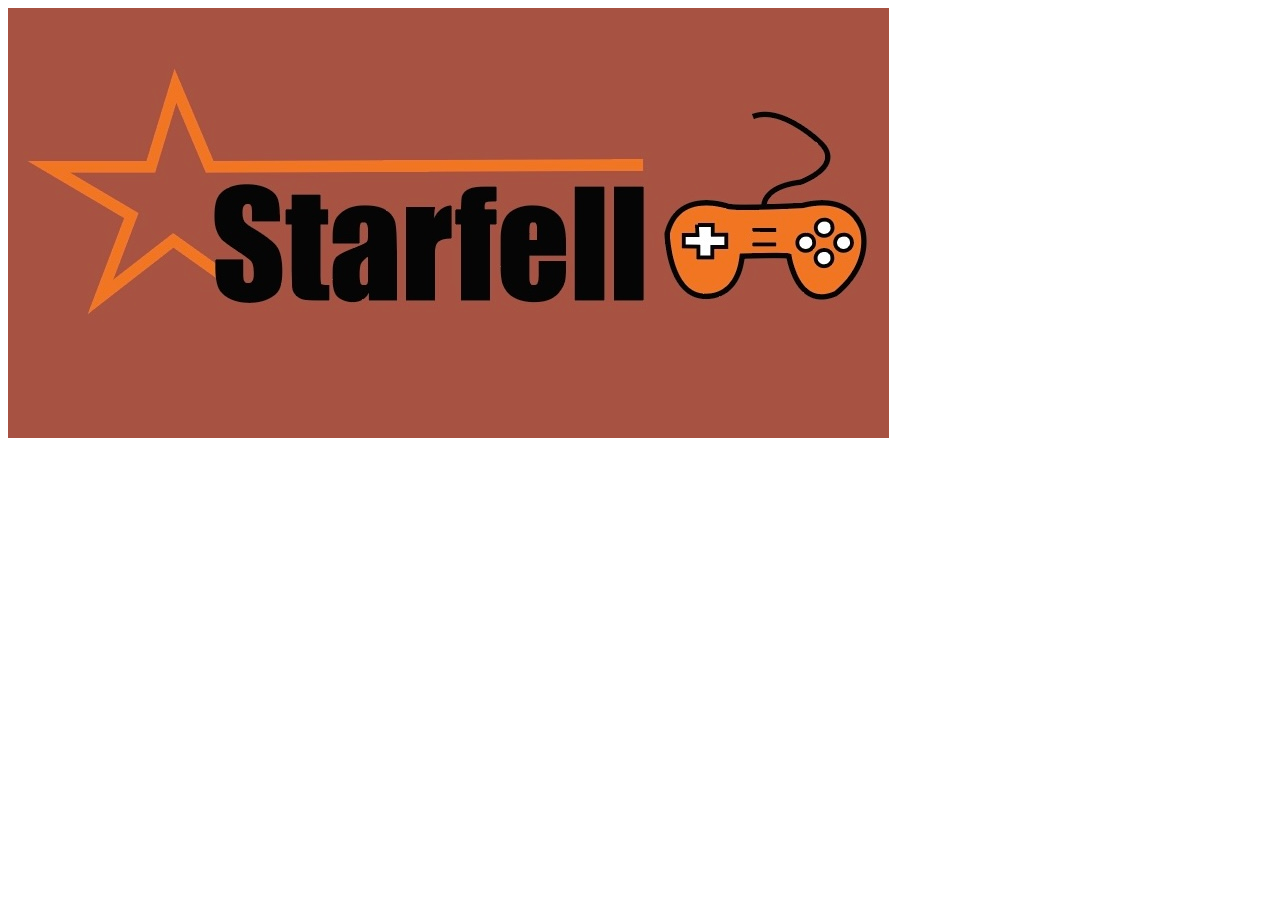
==== about.html @ c91565c7 "adds styling to html and styles to css" ====
<!DOCTYPE html>
<html lang="en">
<head>
    <meta charset="UTF-8">
    <meta http-equiv="X-UA-Compatible" content="IE=edge">
    <meta name="viewport" content="width=device-width, initial-scale=1.0">
    <title>About Page</title>
</head>
<body>
    <img src="images/Image 2023-02-23 at 4.36 PM.jpg" alt="logo">
    
</body>
</html>
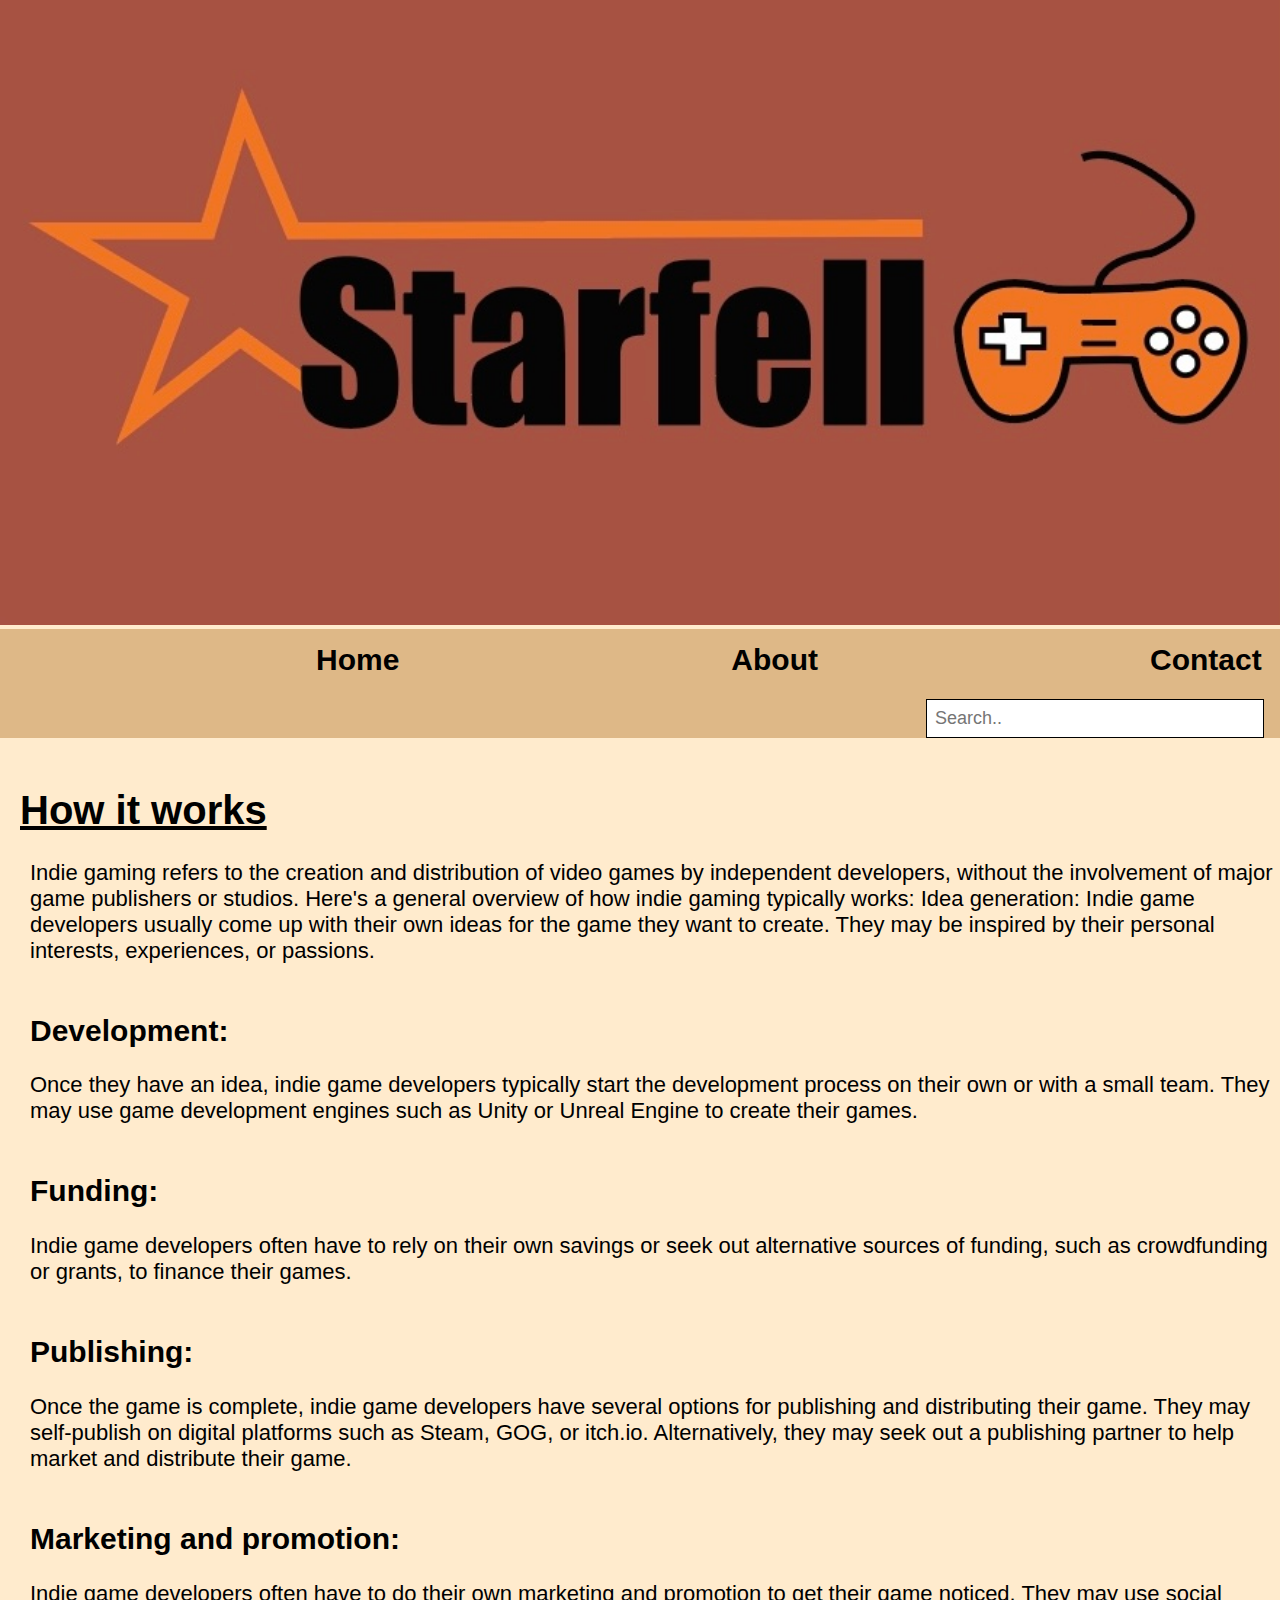
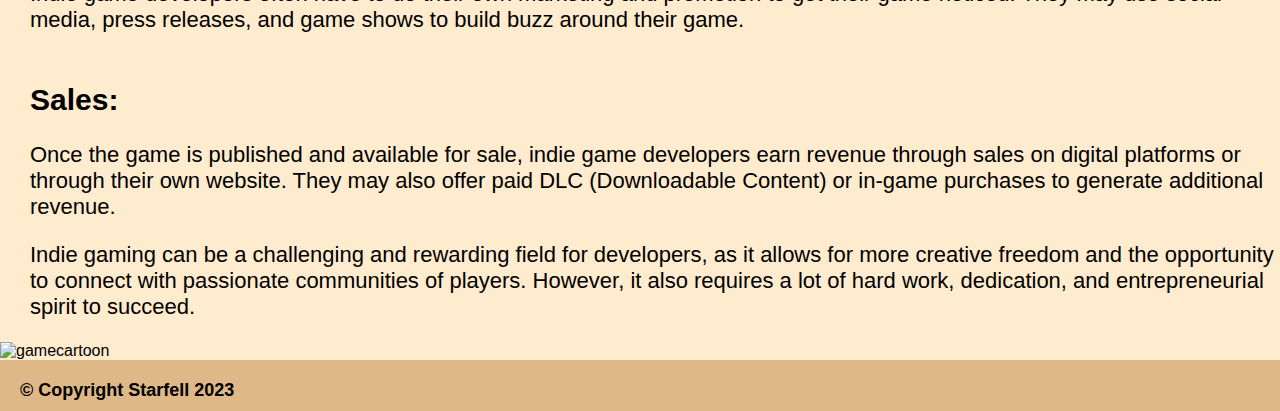
==== commit 4bb0a763: "adds styles and content to html and css" ====
--- a/about.html
+++ b/about.html
@@ -4,10 +4,73 @@
     <meta charset="UTF-8">
     <meta http-equiv="X-UA-Compatible" content="IE=edge">
     <meta name="viewport" content="width=device-width, initial-scale=1.0">
-    <title>About Page</title>
+    <title>About Us</title>
+    <link href="css about page/about.css" rel="stylesheet">
 </head>
-<body>
-    <img src="images/Image 2023-02-23 at 4.36 PM.jpg" alt="logo">
+    <body>
+        <img src="images/Image 2023-02-23 at 4.36 PM.jpg" class="logo" width="100%" height="100%">
+
+    <div class="topnav">
+        <a href="index.html">Home</a>
+        <a href="about.html">About</a>
+        <a href="contact.html">Contact</a>
+        <input type="text" placeholder="Search.." name="search">
+    </div>
+
+    <div class="h1">
+     <h1>How it works</h1>
+    </div>
+        <div class="p1">
+        <p>Indie gaming refers to the creation and distribution of video games by independent developers, without the involvement of major game publishers or studios. Here's a general overview of how indie gaming typically works: Idea generation: Indie game developers usually come up with their own ideas for the game they want to create. They may be inspired by their personal interests, experiences, or passions. </p>
+        </div>
+
+     <div class="h2">
+     <h2>Development:</h2>
+     </div>
+        <div class="p2">
+        <p>Once they have an idea, indie game developers typically start the development process on their own or with a small team. They may use game development engines such as Unity or Unreal Engine to create their games. </p>
+        </div>
+    
+     <div class="h3">
+     <h2>Funding:</h2>
+    </div>
+        <div class="p3">
+        <p>Indie game developers often have to rely on their own savings or seek out alternative sources of funding, such as crowdfunding or grants, to finance their games. </p>
+        </div>
+
+    <div class="h4">
+    <h2>Publishing:</h2>
+    </div>
+        <div class="p4">
+        <p>Once the game is complete, indie game developers have several options for publishing and distributing their game. They may self-publish on digital platforms such as Steam, GOG, or itch.io. Alternatively, they may seek out a publishing partner to help market and distribute their game. </p>
+        </div>
+
+    <div class="h5">
+    <h2>Marketing and promotion:</h2>
+    </div>
+        <div class="p5">
+        <p>Indie game developers often have to do their own marketing and promotion to get their game noticed. They may use social media, press releases, and game shows to build buzz around their game. </p>
+        </div>
+
+    <div class="h6">
+    <h2>Sales:</h2>
+    </div>
+        <div class="p6">
+        <p>Once the game is published and available for sale, indie game developers earn revenue through sales on digital platforms or through their own website. They may also offer paid DLC (Downloadable Content) or in-game purchases to generate additional revenue. </p>
+        </div>
+
+        <div class="p7">
+        <p>Indie gaming can be a challenging and rewarding field for developers, as it allows for more creative freedom and the opportunity to connect with passionate communities of players. However, it also requires a lot of hard work, dedication, and entrepreneurial spirit to succeed. </p>
+        </div>
+
+    <div class="image1">
+        <img src="images/back-view-professional-gamer-streaming-his-competition-triple-monitor-setup-with-two-streaming-chats-open.jpg" alt="gamecartoon" class="gamer" width="900" height="500">
+
+    <div class="footerabout">
+        <footer> 
+            &copy; Copyright Starfell 2023
+        </footer>
+        </div>
     
 </body>
 </html>--- a/css about page/about.css
+++ b/css about page/about.css
@@ -0,0 +1,84 @@
+body {
+    margin: 0;
+    font-family:'Trebuchet MS', 'Lucida Sans Unicode', 'Lucida Grande', 'Lucida Sans', Arial, sans-serif;
+    background-color: blanchedalmond;
+}
+
+/* ABOUT PAGE STYLES */
+
+/* NAVIGATION STYLES */
+  
+.topnav {
+    background-color: burlywood;
+    overflow: hidden;
+    width: 100%;
+  }
+  
+
+.topnav a {
+    float: left;
+    color: black;
+    padding: 14px 16px;
+    text-decoration: none;
+    font-size: 30px;
+    font-weight: bold;
+    margin-left: 300px;
+ }
+
+.topnav a:hover {
+    background-color:azure;
+    color: black;
+  }
+
+.topnav input[type=text] {
+    float: right;
+    width: 25%;
+    padding: 8px;
+    border: 1px solid;
+    margin-top: 8px;
+    margin-right: 16px;
+    font-size: 18px;
+  }
+
+header form input {
+    height: 30px;
+  }
+
+  /* MAIN CONTENT STYLES */
+
+
+.h1 {
+    margin-left: 20px;
+    margin-top: 50px;
+    font-size: 20px;
+    text-decoration: underline;
+}
+  
+.h2, .h3, .h4, .h5, .h6 {
+    margin-left: 30px;
+    margin-top: 50px;
+    font-size: 20px;
+  }
+
+.p1, .p2, .p3, .p4, .p5, .p6, .p7 {
+    font-size: 22px;
+    margin-left: 30px;
+  }
+
+
+
+
+
+
+
+  /* FOOTER STYLES */
+
+.footerabout {
+    background-color:burlywood;
+    font-size: 18px;
+    font-weight: bold;
+    padding-top: 20px;
+    padding-left: 20px;
+    padding-right: 50px;
+    padding-bottom: 10px;
+  }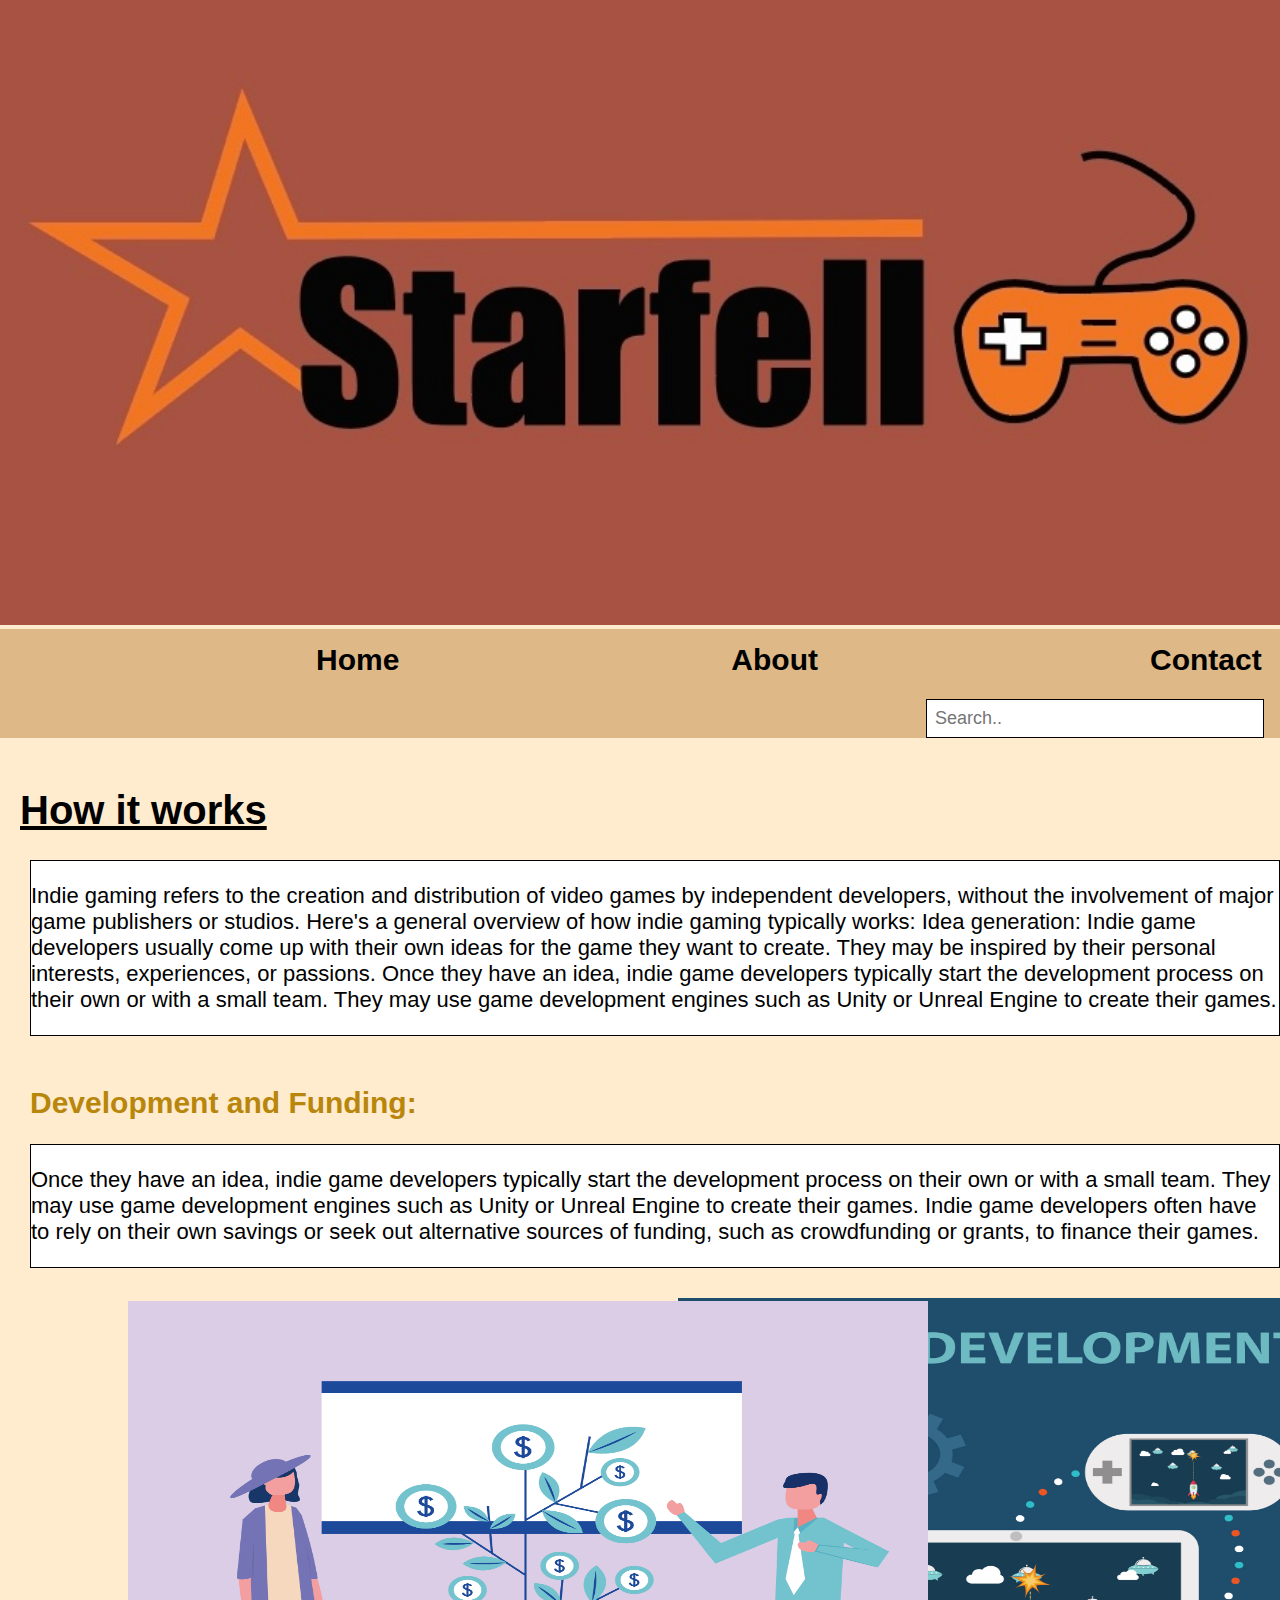
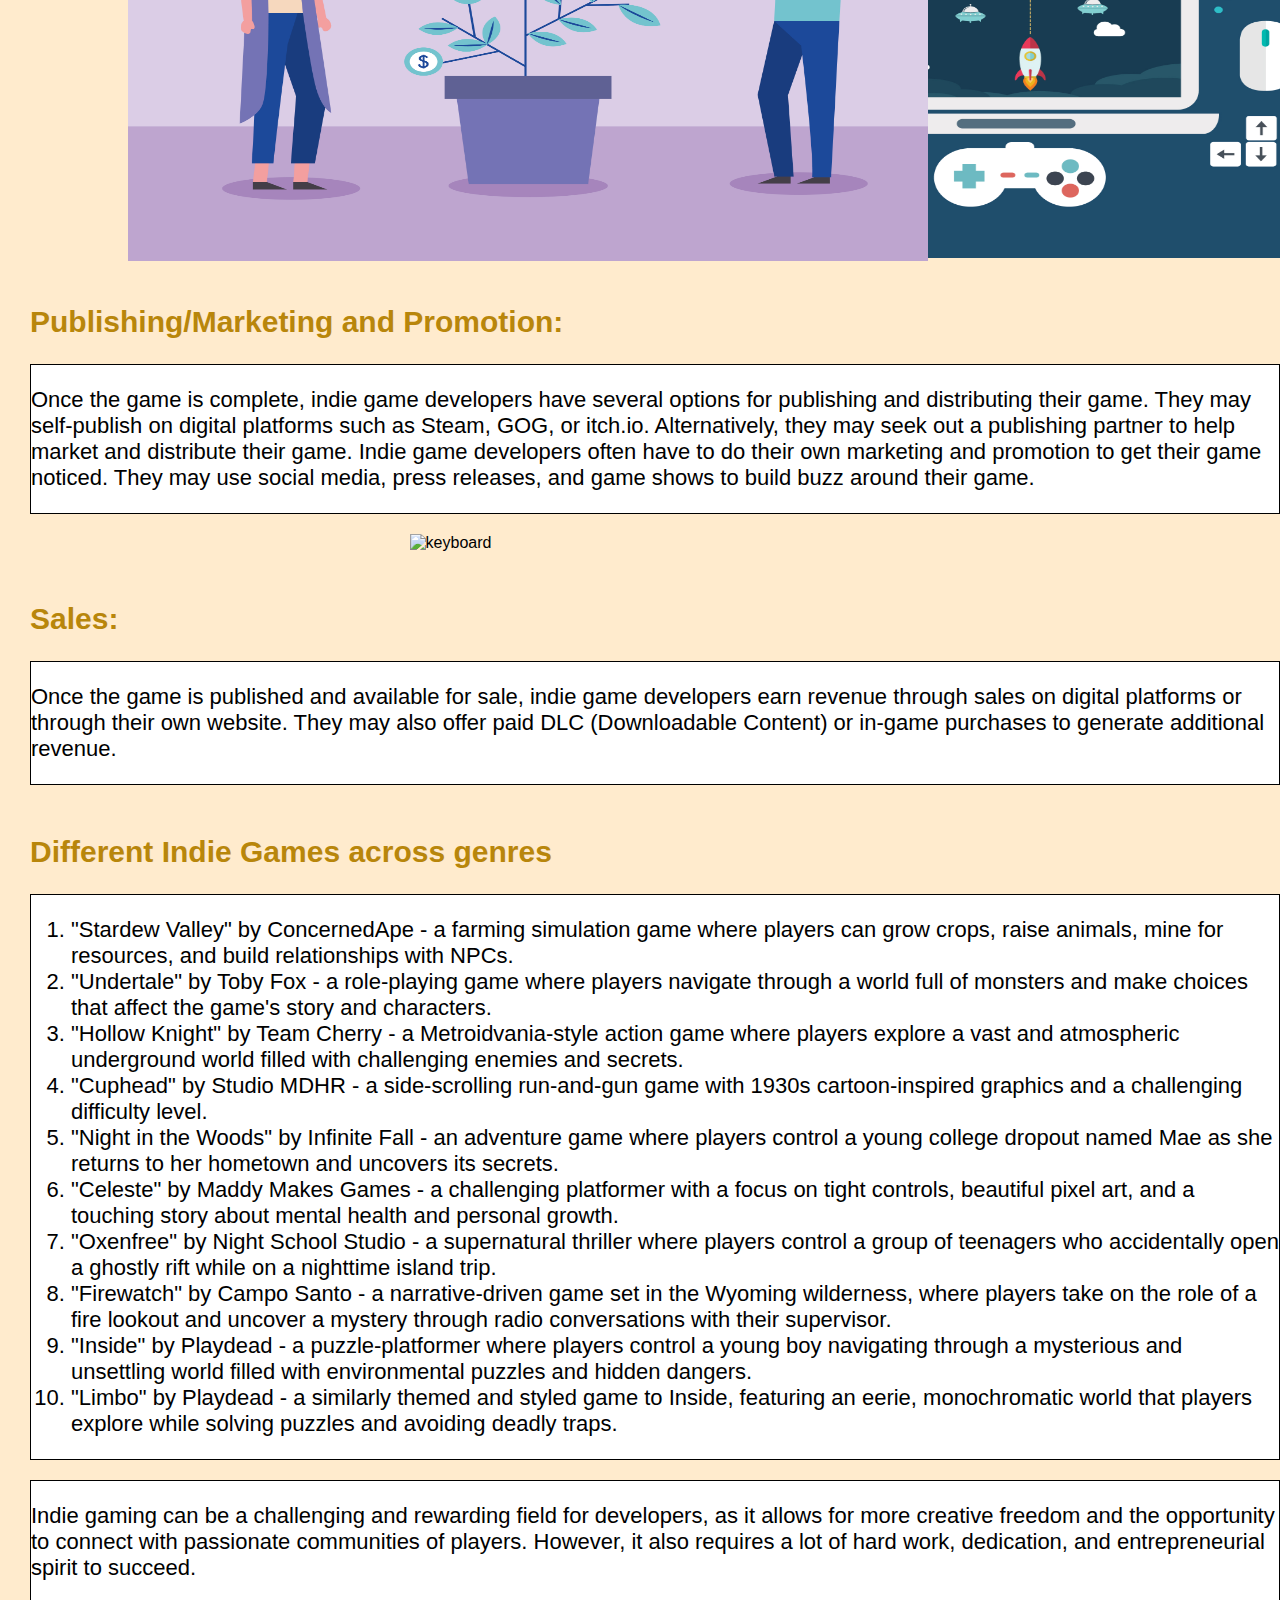
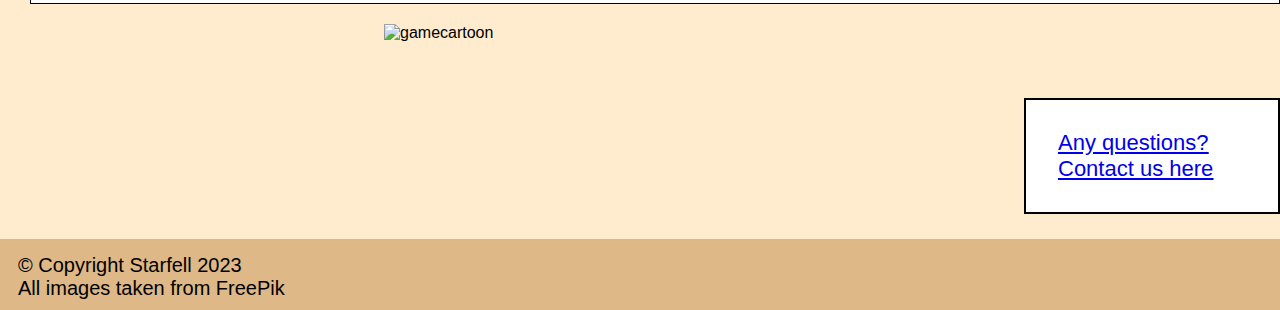
==== commit 68560a9f: "adds styles and images to html and css" ====
--- a/about.html
+++ b/about.html
@@ -8,7 +8,7 @@
     <link href="css about page/about.css" rel="stylesheet">
 </head>
     <body>
-        <img src="images/Image 2023-02-23 at 4.36 PM.jpg" class="logo" width="100%" height="100%">
+        <img src="images/starfelllogo.jpg" alt="starfelllogo" class="logo" width="100%" height="100%">
 
     <div class="topnav">
         <a href="index.html">Home</a>
@@ -21,56 +21,76 @@
      <h1>How it works</h1>
     </div>
         <div class="p1">
-        <p>Indie gaming refers to the creation and distribution of video games by independent developers, without the involvement of major game publishers or studios. Here's a general overview of how indie gaming typically works: Idea generation: Indie game developers usually come up with their own ideas for the game they want to create. They may be inspired by their personal interests, experiences, or passions. </p>
+        <p>Indie gaming refers to the creation and distribution of video games by independent developers, without the involvement of major game publishers or studios. Here's a general overview of how indie gaming typically works: Idea generation: Indie game developers usually come up with their own ideas for the game they want to create. They may be inspired by their personal interests, experiences, or passions. Once they have an idea, indie game developers typically start the development process on their own or with a small team. They may use game development engines such as Unity or Unreal Engine to create their games.</p>
         </div>
 
      <div class="h2">
-     <h2>Development:</h2>
+     <h2>Development and Funding:</h2>
      </div>
         <div class="p2">
-        <p>Once they have an idea, indie game developers typically start the development process on their own or with a small team. They may use game development engines such as Unity or Unreal Engine to create their games. </p>
+        <p>Once they have an idea, indie game developers typically start the development process on their own or with a small team. They may use game development engines such as Unity or Unreal Engine to create their games. Indie game developers often have to rely on their own savings or seek out alternative sources of funding, such as crowdfunding or grants, to finance their games. </p>
         </div>
-    
-     <div class="h3">
-     <h2>Funding:</h2>
-    </div>
-        <div class="p3">
-        <p>Indie game developers often have to rely on their own savings or seek out alternative sources of funding, such as crowdfunding or grants, to finance their games. </p>
+
+        <div class="developmentimage">
+            <img src="images/gamedevelopment.jpg" alt="developmentofcompany" class="development" width="700" height="560">
+        </div>
+        
+        <div class="fundingimage">
+            <img src="images/funding.jpg" alt="fundingofcompany" class="funding" width="800" height="560">
         </div>
 
     <div class="h4">
-    <h2>Publishing:</h2>
+    <h2>Publishing/Marketing and Promotion:</h2>
     </div>
         <div class="p4">
-        <p>Once the game is complete, indie game developers have several options for publishing and distributing their game. They may self-publish on digital platforms such as Steam, GOG, or itch.io. Alternatively, they may seek out a publishing partner to help market and distribute their game. </p>
+        <p>Once the game is complete, indie game developers have several options for publishing and distributing their game. They may self-publish on digital platforms such as Steam, GOG, or itch.io. Alternatively, they may seek out a publishing partner to help market and distribute their game. Indie game developers often have to do their own marketing and promotion to get their game noticed. They may use social media, press releases, and game shows to build buzz around their game. </p>
+        </div>
+
+        <div class="publishingimage">
+            <img src="images/high-angle-blue-white-keyboard.jpg" alt="keyboard" class="publishing" width="800" height="560">
         </div>
 
     <div class="h5">
-    <h2>Marketing and promotion:</h2>
+    <h2>Sales:</h2>
     </div>
         <div class="p5">
-        <p>Indie game developers often have to do their own marketing and promotion to get their game noticed. They may use social media, press releases, and game shows to build buzz around their game. </p>
+        <p>Once the game is published and available for sale, indie game developers earn revenue through sales on digital platforms or through their own website. They may also offer paid DLC (Downloadable Content) or in-game purchases to generate additional revenue. </p>
         </div>
 
-    <div class="h6">
-    <h2>Sales:</h2>
-    </div>
-        <div class="p6">
-        <p>Once the game is published and available for sale, indie game developers earn revenue through sales on digital platforms or through their own website. They may also offer paid DLC (Downloadable Content) or in-game purchases to generate additional revenue. </p>
-        </div>
+        <div class="h6">
+            <h2>Different Indie Games across genres</h2>
+            </div>
+                <div class="p6">
+            <ol>
+                <li>"Stardew Valley" by ConcernedApe - a farming simulation game where players can grow crops, raise animals, mine for resources, and build relationships with NPCs.</li>
+                <li>"Undertale" by Toby Fox - a role-playing game where players navigate through a world full of monsters and make choices that affect the game's story and characters.</li>
+                <li>"Hollow Knight" by Team Cherry - a Metroidvania-style action game where players explore a vast and atmospheric underground world filled with challenging enemies and secrets.</li>
+                <li>"Cuphead" by Studio MDHR - a side-scrolling run-and-gun game with 1930s cartoon-inspired graphics and a challenging difficulty level.</li>
+                <li>"Night in the Woods" by Infinite Fall - an adventure game where players control a young college dropout named Mae as she returns to her hometown and uncovers its secrets.</li>
+                <li>"Celeste" by Maddy Makes Games - a challenging platformer with a focus on tight controls, beautiful pixel art, and a touching story about mental health and personal growth.</li>
+                <li>"Oxenfree" by Night School Studio - a supernatural thriller where players control a group of teenagers who accidentally open a ghostly rift while on a nighttime island trip.</li>
+                <li>"Firewatch" by Campo Santo - a narrative-driven game set in the Wyoming wilderness, where players take on the role of a fire lookout and uncover a mystery through radio conversations with their supervisor.</li>
+                <li>"Inside" by Playdead - a puzzle-platformer where players control a young boy navigating through a mysterious and unsettling world filled with environmental puzzles and hidden dangers.</li>
+                <li>"Limbo" by Playdead - a similarly themed and styled game to Inside, featuring an eerie, monochromatic world that players explore while solving puzzles and avoiding deadly traps.</li>
+            </ol>  
+                </div>
 
         <div class="p7">
         <p>Indie gaming can be a challenging and rewarding field for developers, as it allows for more creative freedom and the opportunity to connect with passionate communities of players. However, it also requires a lot of hard work, dedication, and entrepreneurial spirit to succeed. </p>
         </div>
 
-    <div class="image1">
-        <img src="images/back-view-professional-gamer-streaming-his-competition-triple-monitor-setup-with-two-streaming-chats-open.jpg" alt="gamecartoon" class="gamer" width="900" height="500">
+        <div class="image1">
+            <img src="images/back-view-professional-gamer-streaming-his-competition-triple-monitor-setup-with-two-streaming-chats-open.jpg" alt="gamecartoon" class="gamer" width="900" height="550">
+
+    <div class="button">
+        <a href="contact.html">Any questions? Contact us here</a>
+    </div>
 
     <div class="footerabout">
         <footer> 
             &copy; Copyright Starfell 2023
         </footer>
+        <footer>All images taken from FreePik</footer>
         </div>
-    
 </body>
 </html>--- a/css about page/about.css
+++ b/css about page/about.css
@@ -58,27 +58,70 @@
     margin-left: 30px;
     margin-top: 50px;
     font-size: 20px;
+    color: darkgoldenrod;
+    font-weight: bold;
   }
 
 .p1, .p2, .p3, .p4, .p5, .p6, .p7 {
     font-size: 22px;
     margin-left: 30px;
+    border: 1px solid black;
+    background-color: white;
   }
 
+.p7 {
+    margin-top: 20px;
+}
 
+.development {
+    margin-top: 30px;
+    margin-left: 53%;
+    margin-bottom: -25px;
+}
 
+.funding {
+    margin-top: -870px;
+    margin-bottom: -10px;
+    margin-left: 10%;
+}
 
+.publishing {
+    margin-top: 20px;
+    margin-bottom: -10px;
+    margin-left: 32%;
+}
 
+.gamer {
+    margin-top: 20px;
+    margin-bottom: 30px;
+    margin-left: 30%;
+}
 
+.button {
+    border: 2px solid black;
+    padding: 30px 32px;
+    margin-left: 80%;
+    margin-bottom: 2%;
+    margin-top: 2%;
+    text-decoration: underline;
+    display: inline-block;
+    font-size: 22px;
+    cursor: pointer;
+    background-color: white;
+    color: black;
+  }
+  
+  .button:hover {
+    background-color: black;
+    color: white;
+  }
 
   /* FOOTER STYLES */
 
 .footerabout {
     background-color:burlywood;
-    font-size: 18px;
-    font-weight: bold;
-    padding-top: 20px;
-    padding-left: 20px;
-    padding-right: 50px;
+    font-size: 20px;
+    padding-top: 15px;
     padding-bottom: 10px;
-  }+    padding-left: 18px;
+}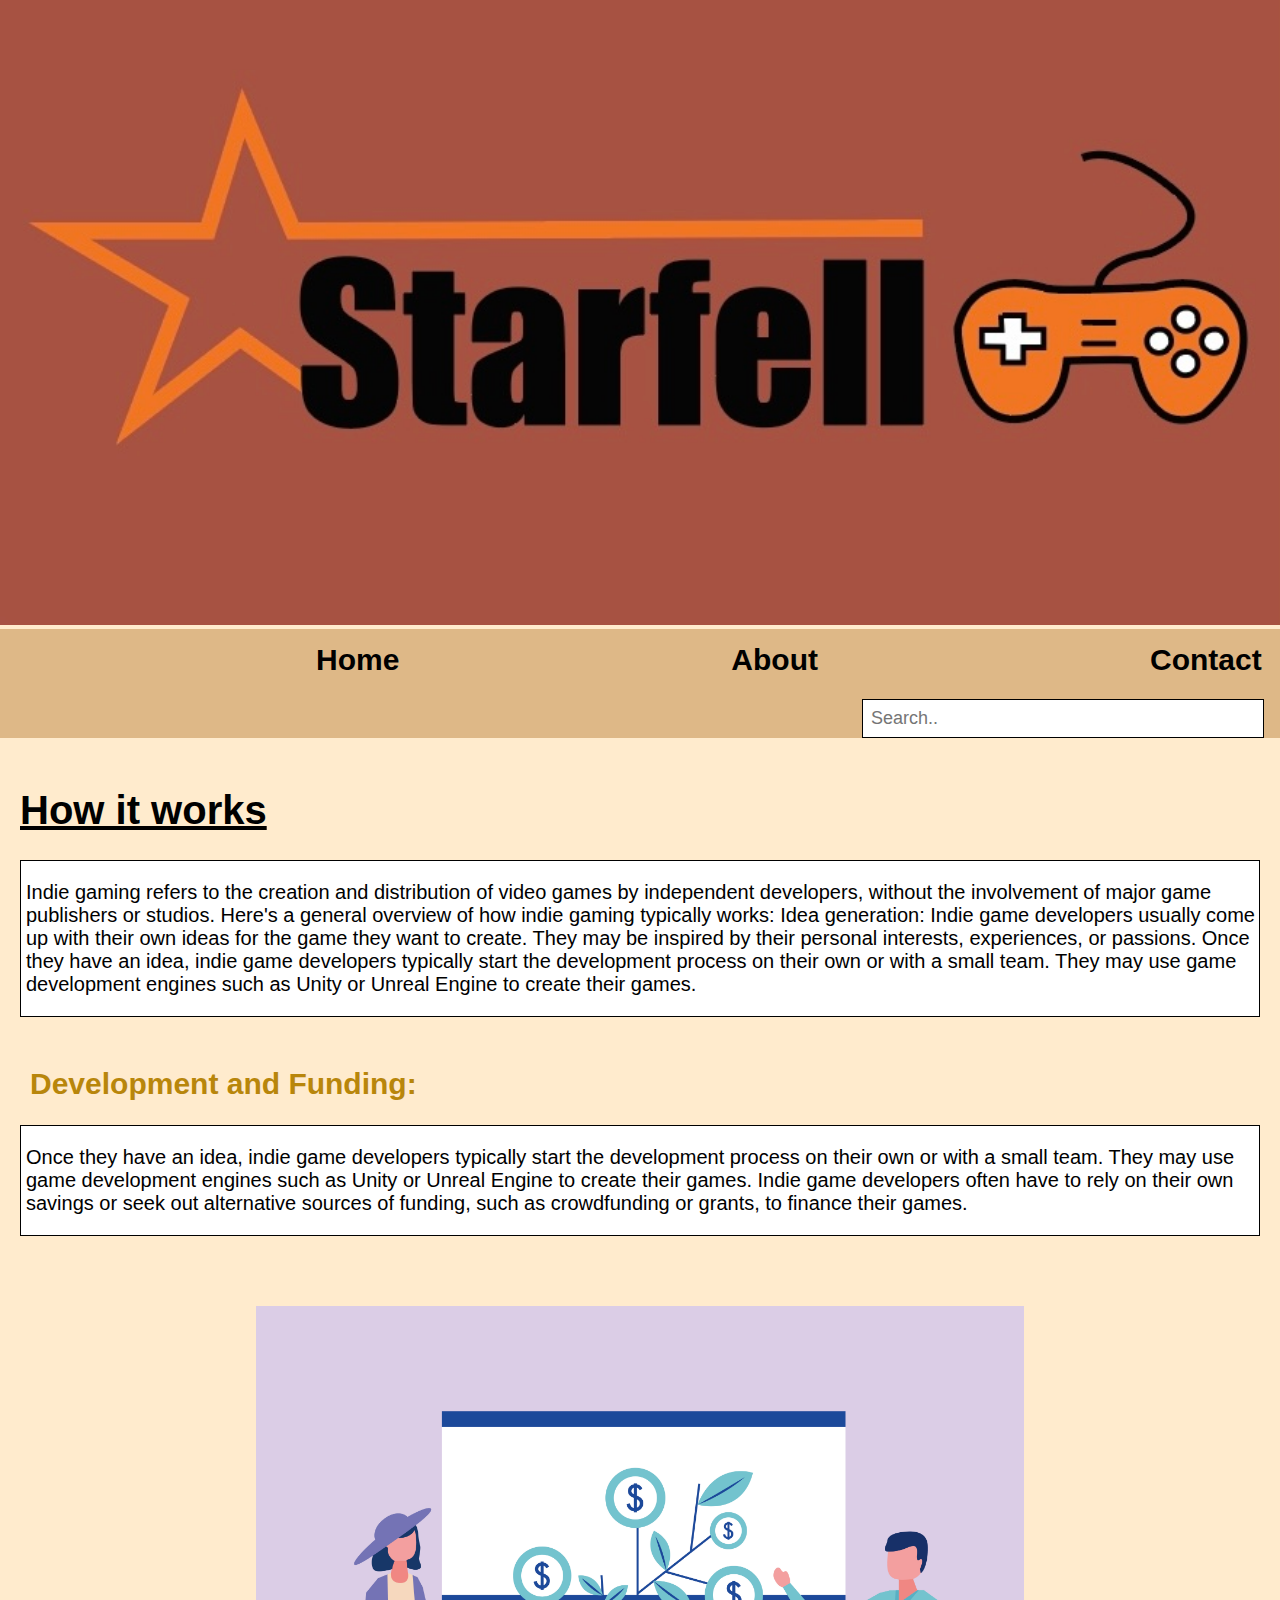
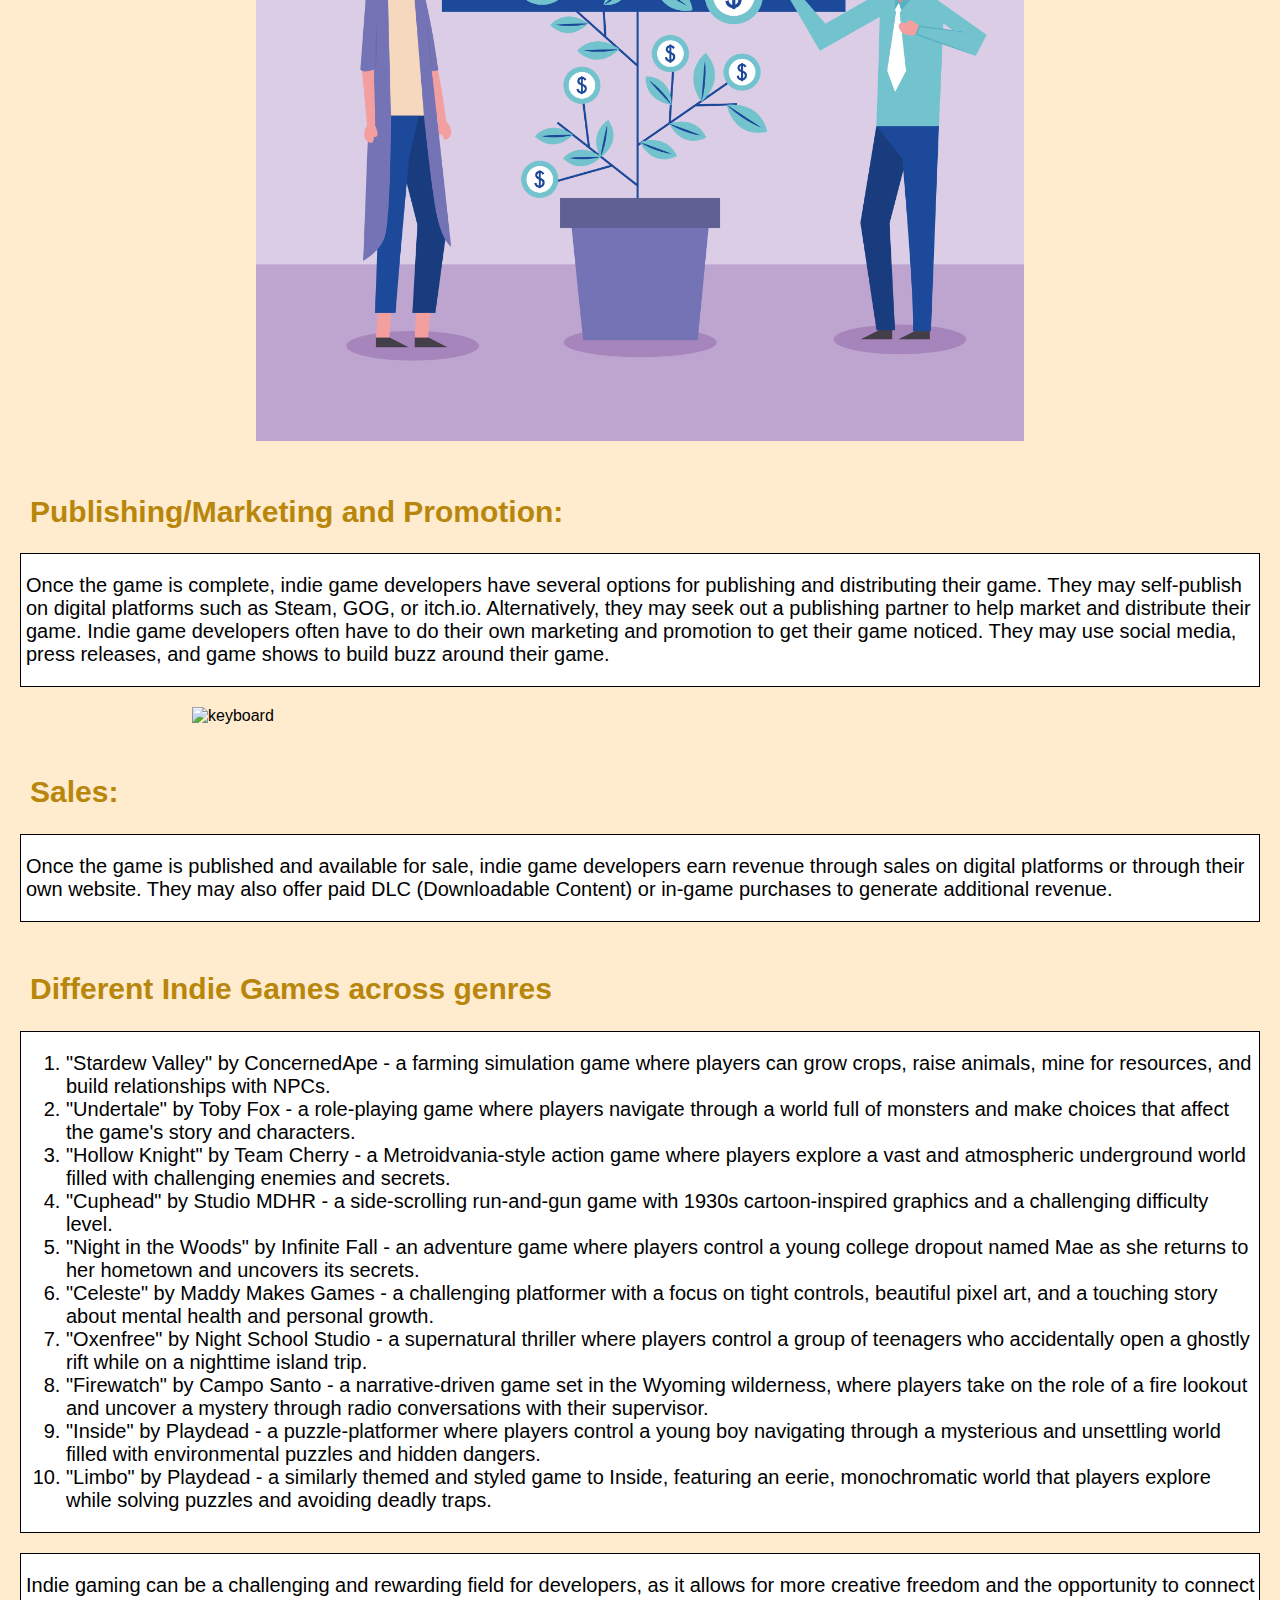
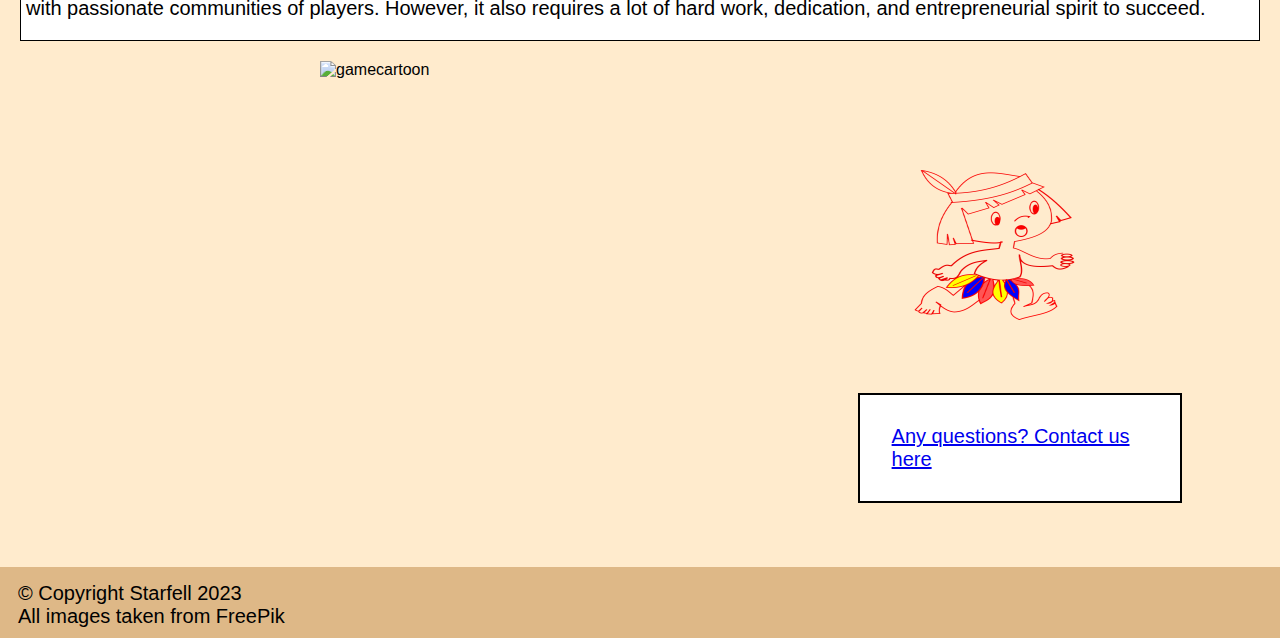
==== commit 520447ed: "adds comments to html and css" ====
--- a/about.html
+++ b/about.html
@@ -17,9 +17,9 @@
         <input type="text" placeholder="Search.." name="search">
     </div>
 
-    <div class="h1">
+    <main class="h1">
      <h1>How it works</h1>
-    </div>
+    </main>
         <div class="p1">
         <p>Indie gaming refers to the creation and distribution of video games by independent developers, without the involvement of major game publishers or studios. Here's a general overview of how indie gaming typically works: Idea generation: Indie game developers usually come up with their own ideas for the game they want to create. They may be inspired by their personal interests, experiences, or passions. Once they have an idea, indie game developers typically start the development process on their own or with a small team. They may use game development engines such as Unity or Unreal Engine to create their games.</p>
         </div>
@@ -30,13 +30,9 @@
         <div class="p2">
         <p>Once they have an idea, indie game developers typically start the development process on their own or with a small team. They may use game development engines such as Unity or Unreal Engine to create their games. Indie game developers often have to rely on their own savings or seek out alternative sources of funding, such as crowdfunding or grants, to finance their games. </p>
         </div>
-
-        <div class="developmentimage">
-            <img src="images/gamedevelopment.jpg" alt="developmentofcompany" class="development" width="700" height="560">
-        </div>
         
         <div class="fundingimage">
-            <img src="images/funding.jpg" alt="fundingofcompany" class="funding" width="800" height="560">
+            <img src="images/funding.jpg" alt="fundingofcompany" class="funding" width="400" height="300">
         </div>
 
     <div class="h4">
@@ -82,6 +78,9 @@
         <div class="image1">
             <img src="images/back-view-professional-gamer-streaming-his-competition-triple-monitor-setup-with-two-streaming-chats-open.jpg" alt="gamecartoon" class="gamer" width="900" height="550">
 
+    
+    <button id="indiesito" class="indiesito"><img src="images/indiesito.png" width="200" height="150"></button>
+
     <div class="button">
         <a href="contact.html">Any questions? Contact us here</a>
     </div>
--- a/css about page/about.css
+++ b/css about page/about.css
@@ -32,12 +32,13 @@
 
 .topnav input[type=text] {
     float: right;
-    width: 25%;
     padding: 8px;
     border: 1px solid;
     margin-top: 8px;
     margin-right: 16px;
     font-size: 18px;
+    width: 30%;
+    height: auto;
   }
 
 header form input {
@@ -63,8 +64,10 @@
   }
 
 .p1, .p2, .p3, .p4, .p5, .p6, .p7 {
-    font-size: 22px;
-    margin-left: 30px;
+    font-size: 20px;
+    margin-left: 20px;
+    margin-right: 20px;
+    padding-left: 5px;
     border: 1px solid black;
     background-color: white;
   }
@@ -73,42 +76,68 @@
     margin-top: 20px;
 }
 
-.development {
-    margin-top: 30px;
-    margin-left: 53%;
-    margin-bottom: -25px;
-}
-
 .funding {
-    margin-top: -870px;
-    margin-bottom: -10px;
-    margin-left: 10%;
+    margin-top: 70px;
+    margin-left: 20%;
+    width: 60%;
+    height: auto;
 }
 
 .publishing {
     margin-top: 20px;
     margin-bottom: -10px;
-    margin-left: 32%;
+    margin-left: 15%;
+    width: 70%;
+    height: auto;
 }
 
 .gamer {
     margin-top: 20px;
-    margin-bottom: 30px;
-    margin-left: 30%;
+    margin-left: 25%;
+    width: 50%;
+    height: auto;
+}
+
+
+.indiesito {
+    float: right;
+    margin-top: 10%;
+    margin-bottom: 10%;
+    margin-left: 7%;
+    margin-right: 20%;
+    width: 10%;
+    height: auto;
+    border: none;
+    background: none;
+}
+
+.indiesito {
+    animation-name: fade;
+    animation-duration: 3s;
+    animation-iteration-count: 3s;
+    animation-timing-function: ease-in;
+    transition: 3s;
+}
+     
+.indiesito:hover {
+    opacity: 0.1;
+    transition: 0.3s;
 }
 
 .button {
     border: 2px solid black;
     padding: 30px 32px;
-    margin-left: 80%;
-    margin-bottom: 2%;
-    margin-top: 2%;
-    text-decoration: underline;
+    margin-top: -200%;
+    margin-left: 67%;
+    margin-bottom: 5%;
+    text-decoration: none;
     display: inline-block;
-    font-size: 22px;
+    font-size: 20px;
     cursor: pointer;
     background-color: white;
     color: black;
+    width: 20%;
+    height: auto;
   }
   
   .button:hover {
